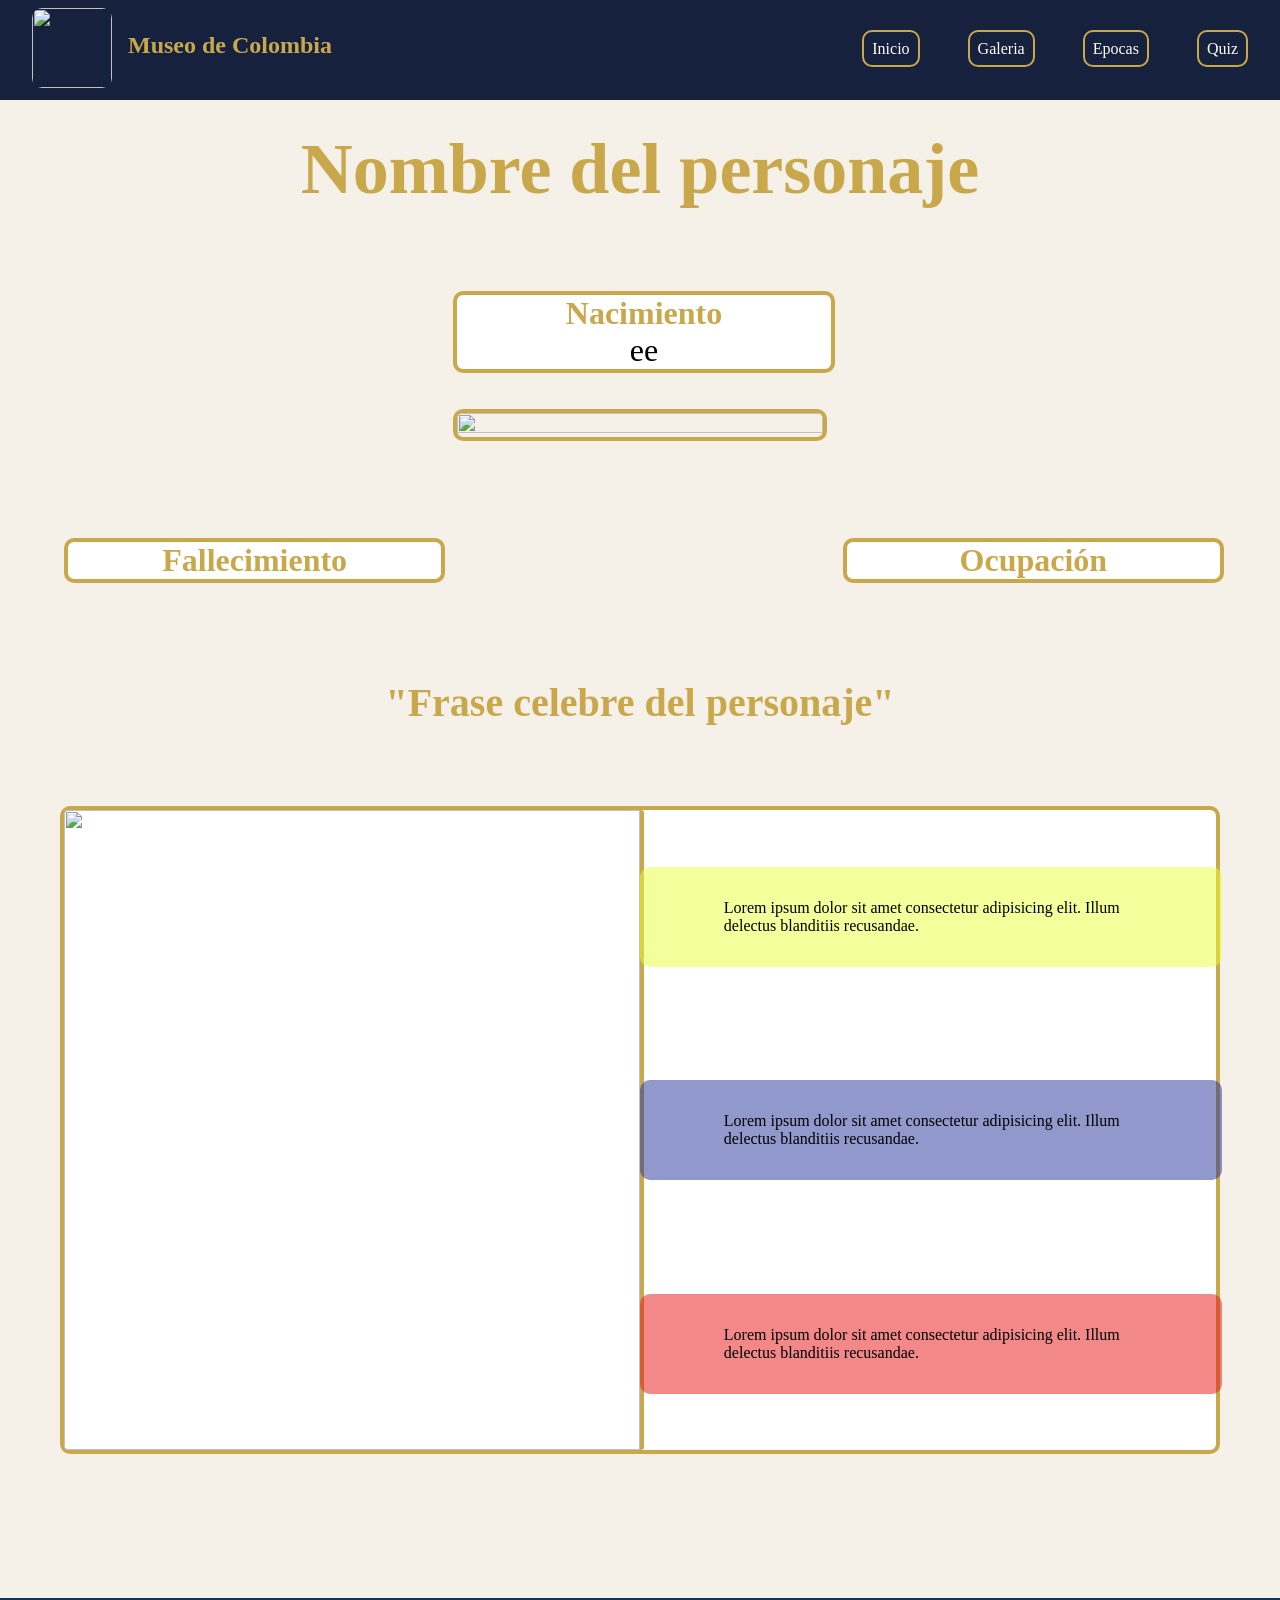
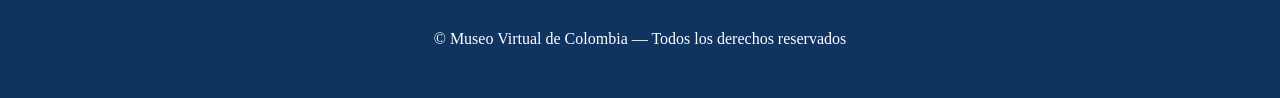
==== biografia.html @ 8ae99977 "primer commit" ====
<!DOCTYPE html>
<html lang="en">

<head>
    <meta charset="UTF-8">
    <meta name="viewport" content="width=device-width, initial-scale=1.0">
    <title>Biografia.</title>
    <link rel="stylesheet" href="css/biografia.css">
    <script src="js/biografia.js" defer></script>
    <link rel="shortcut icon" href="https://imgs.search.brave.com/pWLMWnpmy42S6aOJ22A7yi-jEMM2fvsDUJbuB9fYslI/rs:fit:860:0:0:0/g:ce/aHR0cHM6Ly9zdGF0/aWMudmVjdGVlenku/Y29tL3N5c3RlbS9y/ZXNvdXJjZXMvdGh1/bWJuYWlscy8wNTMv/NjQ2LzUxOS9zbWFs/bC9pbml0aWFsLWxl/dHRlci1tLWZvci1t/dXNldW0tbW9udW1l/bnQtb2xkLWJ1aWxk/aW5nLWFyY2hpdGVj/dHVyZS1sb2dvLWRl/c2lnbi12ZWN0b3Iu/anBn" type="image/x-icon">
</head>

<body>

    <header>
        <nav>
            <div class="logo">
                <img src="https://imgs.search.brave.com/pWLMWnpmy42S6aOJ22A7yi-jEMM2fvsDUJbuB9fYslI/rs:fit:860:0:0:0/g:ce/aHR0cHM6Ly9zdGF0/aWMudmVjdGVlenku/Y29tL3N5c3RlbS9y/ZXNvdXJjZXMvdGh1/bWJuYWlscy8wNTMv/NjQ2LzUxOS9zbWFs/bC9pbml0aWFsLWxl/dHRlci1tLWZvci1t/dXNldW0tbW9udW1l/bnQtb2xkLWJ1aWxk/aW5nLWFyY2hpdGVj/dHVyZS1sb2dvLWRl/c2lnbi12ZWN0b3Iu/anBn" alt="">
            </div>
            <div class="logo-text">
                <h1>Museo de Colombia</h1>
            </div>
            <ul>
                <li><a href="index.html">Inicio</a></li>
                <li><a href="galeria.html">Galeria</a></li>
                <li><a href="epocas.html">Epocas</a></li>
                <li><a href="quiz.html" class="activo">Quiz</a></li>
            </ul>
        </nav>
    </header>

    <main class="principal">
        <div class="titulo">
            <h2 id="nombre">Nombre del personaje</h2>
        </div>

        <section class="hero">
            <div class="card-hero">
                <div class="imagen-hero" id="imagen-hero1">
                    <img src="https://i.pinimg.com/736x/da/df/ae/dadfaeea8d1ddb350ba5720e20fca5d7.jpg" alt="">
                </div>
                <div class="bio-hero oculto">
                    <p>Lorem ipsum dolor sit amet consectetur adipisicing elit. Quia voluptatem tempora ipsam tenetur
                        esse saepe ab soluta cupiditate atque inventore, explicabo, aliquid sit neque alias eaque.
                        Repellendus rem dolorum veniam!</p>
                </div>
            </div>


            <div class="line" id="nacimiento">
                <p><b>Nacimiento</b><br>ee </p>
            </div>
            <div class="line" id="fallecimiento">
                <p><b>Fallecimiento</b><br> </p>
            </div>
            <div class="line" id="ocupacion">
                <p><b>Ocupación</b><br> </p>
            </div>



        </section>

        <section class="frase">
            <h3 id="frase">"Frase celebre del personaje"</h3>
        </section>
        <section class="datos">
            <div class="imagen-datos" id="foto2">
                <img src="https://i.pinimg.com/736x/da/df/ae/dadfaeea8d1ddb350ba5720e20fca5d7.jpg" alt="">
            </div>
            <div class="informacion">
                <div class="card-info" id="card-1">
                    <p>Lorem ipsum dolor sit amet consectetur adipisicing elit. Illum delectus blanditiis recusandae.
                    </p>
                </div>
                <div class="card-info" id="card-2">
                    <p>Lorem ipsum dolor sit amet consectetur adipisicing elit. Illum delectus blanditiis recusandae.
                    </p>
                </div>
                <div class="card-info" id="card-3">
                    <p>Lorem ipsum dolor sit amet consectetur adipisicing elit. Illum delectus blanditiis recusandae.
                    </p>
                </div>
        </section>
        <section class="relacionados">
            <h2>Personajes relacionados</h2>
            <div class="card">
                <img src="https://i.pinimg.com/736x/20/42/63/20426368e19dec5cb6a8260d06186394.jpg" alt="">
                <div class="info-card">
                    <p><b>Nombre:</b> </p>
                    <p><b>Epoca:</b> </p>
                    <p><b>Biografia:</b> </p>
                </div>
            </div>
        </section>
    </main>

    <footer>
        <p>&copy; Museo Virtual de Colombia — Todos los derechos reservados</p>
    </footer>

</body>

</html>
---- css/biografia.css ----
/* CONFIGURACIONES INICIALES */

* {
    padding: 0;
    margin: 0;
}

:root {
    --fondo: #F5F0E8;
    --navbar-fondo: #16213E;
    --footer-fondo: #0F3460;
    --secundario-fondo: #1A1A2E;
    --acento-color: #C9A84C;
    --s-acento-color: #8B2635;
    --contenedor-fondo: #FFFFFF;
    --hover-fondo: #EDE8DF;
    --bordes-color: #C9A84C;
}

body {
    background-color: var(--fondo);
    font-family: 'Times New Roman', Times, serif;
    display: grid;
    grid-template-rows: 6rem 1fr;
}

/* NAVBAR */

nav {
    display: flex;
    width: 100%;
    height: 100px;
    background-color: var(--navbar-fondo);
    position: fixed;
    z-index: 100;
}

nav ul {
    display: flex;
    margin-left: auto;
    margin-top: 2.5rem;
    margin-right: 2rem;
    gap: 3rem;
}

nav ul li {
    list-style: none;
    transition: 0.2s ease;
}

nav ul li:hover {
    transform: scale(1.1);
}

nav ul li a {
    text-decoration: none;
    color: var(--contenedor-fondo);
    border: var(--bordes-color) 2px solid;
    border-radius: 10px;
    padding: 0.5rem;
}

nav ul li a:hover {
    background-color: var(--acento-color);
    color: var(--secundario-fondo);
}

.logo {
    margin-left: 2rem;
    margin-top: 0.5rem;
    width: 80px;
    height: 80px;
}

.logo-text {
    margin-left: 1rem;
    color: var(--contenedor-fondo);
    margin-top: 2rem;
    color: var(--acento-color);
}

.logo img {
    width: 100%;
    height: 100%;
    border-radius: 10px;
}

/* MAIN */

.titulo {
    width: 60%;
    margin: auto;
    margin-top: 2rem;
    text-align: center;
    font-size: 3rem;
    color: var(--acento-color);
}

/* HERO */


.hero {
    width: 90%;
    margin: auto;
    margin-top: 3rem;
    display: grid;
    grid-template-columns: 1fr 1fr 1fr;
    grid-template-rows: auto auto auto;
    gap: 1rem;
}

.hero img {
    width: 100%;
    height: 100%;
    object-fit: cover;
    display: block;
}

.imagen-hero {
    grid-column: 2/3;
    grid-row: 2/3;
    position: relative;
    overflow: hidden;
    margin-top: 20px;
    border-radius: 10px;
    border: var(--acento-color) 4px solid;
}


#nacimiento {
    grid-column: 2/3;
    grid-row: 1/2;
}

#fallecimiento {
    grid-column: 1/2;
    grid-row: 2/3;
    margin-top: 40%;
}

#ocupacion {
    grid-column: 3/4;
    grid-row: 2/3;
    margin-top: 40%;
}

.line {
    width: 100%;
    height: auto;
    max-height: 9rem;
    text-align: center;
    margin-top: 2rem;
    font-size: 2rem;
    background-color: var(--contenedor-fondo);
    border: var(--bordes-color) 4px solid;
    border-radius: 10px;
    transition: 0.2s ease;
}

.line:hover {
    transform: scale(1.1) rotate(4deg);
    background-color: var(--hover-fondo);

}

.line p b {
    color: var(--acento-color);
}


.bio-hero {
    display: flex;
    justify-content: center;
    grid-row: 3/4;
    grid-column: 2/3;
    background-color: var(--contenedor-fondo);
    border: solid var(--bordes-color);
    border-top: 0px;
    width: 100%;
    height: 20rem;
    text-align: center;
    font-size: 1.5rem;
    border-radius: 10px;
    max-height: 500px;
    opacity: 1;
    overflow: hidden;
    transition: max-height 0.5s ease, opacity 0.4s ease;
}

.bio-hero.oculto {
  max-height: 0;
  opacity: 0;
}

.card-hero {
    grid-column: 2/3;
    grid-row: 2/3;
    transition: 0.2s ease;
    cursor: pointer;
}

.card-hero:hover {
    transform: scale(1.1);

}



/* FRASE DEL PERSONAJE */

.frase h3 {
    margin-top: 5rem;
    text-align: center;
    color: var(--acento-color);
    font-size: 2.5rem;
}


/* DATOS DEL PERSONAJE */

.datos {
    height: 40rem;
    width: 90%;
    margin: auto;
    margin-top: 5rem;
    display: grid;
    grid-template-columns: 1fr 1fr;
    grid-template-rows: 40rem;
    background-color: var(--contenedor-fondo);
    border: var(--bordes-color) 4px solid;
    border-radius: 10px;

}

.imagen-datos {
    width: 100%;
    height: 100%;
    border-radius: 5px;
}

.datos img {
    width: 100%;
    height: 100%;
    border-right: 4px solid var(--bordes-color);
    object-fit: cover;
    border-radius: 3px 3px 3px 3px;
}

.informacion {
    display: grid;
    grid-template-rows: 1fr 1fr 1fr;
}

.card-info {
    border-radius: 10px;
    transition: 0.3s ease;
}

.card-info:hover {
    transform: rotate(-2deg) scale(1.1);
    font-size: 1.5rem;
}

.card-info p {
    width: 80%;
    margin: auto;

}

#card-1 {
    background-color: rgba(231, 255, 54, 0.5);
    width: 90%;
    height: auto;
    margin: auto;
    transition: 0.3s ease;
    padding: 2rem;
}

#card-2 {
    background-color: rgba(34, 50, 153, 0.5);
    width: 90%;
    height: auto;
    margin: auto;
    padding: 2rem;
}

#card-3 {
    background-color: rgba(232, 19, 19, 0.5);
    width: 90%;
    height: auto;
    margin: auto;
    padding: 2rem;
}


/* PERSONAJES RELACIONADOS */
.relacionados {
    margin-top: 2rem;
    display: grid;
    grid-template-columns: repeat(auto, 1fr);
    grid-template-rows: 5rem auto;
}

.relacionados h2 {
    margin-bottom: 2rem;
    grid-row: 1;
    grid-column: 1/4;
    text-align: center;
    color: var(--acento-color);
    font-size: 2.5rem;
    width: 100%;
}

.card {
    background-color: var(--contenedor-fondo);
    width: 60%;
    height: 35rem;
    margin: auto;
    margin-top: 4rem;
    border: var(--bordes-color) 4px solid;
    border-radius: 10px;
    transition: 0.2s ease;
    cursor: pointer;
}

.card img {
    width: 100%;
    height: 50%;
    object-fit: cover;
    border-bottom: var(--bordes-color) 5px solid;

}

.info-card {
    display: flex;
    flex-direction: column;
    gap: 50px;
    margin-left: 10px;
    margin-top: 30px;
}

.info-card p b {
    font-size: 1.2rem;
}

.card:hover {
    transform: scale(1.1);
    background-color: var(--hover-fondo);
}

/* FOOTER */

footer {
    width: 100%;
    height: 100px;
    background-color: var(--footer-fondo);
    text-align: center;
    color: var(--contenedor-fondo);
    margin-top: 2rem;
}

footer p {
    margin-top: 2rem;
}


/* ===== RESPONSIVE ===== */

@media (max-width: 768px) {

    body {
        grid-template-rows: auto;
    }

    nav {
        flex-wrap: wrap;
        height: auto;
        padding: 0.8rem;
        gap: 0.5rem;
    }

    .logo {
        width: 55px;
        height: 55px;
        margin: 0;
    }

    .logo-text {
        margin: 0.3rem 0 0 0.5rem;
    }

    .logo-text h1 {
        font-size: 1rem;
    }

    nav ul {
        margin: 0.5rem auto;
        gap: 1rem;
        justify-content: center;
        flex-wrap: wrap;
    }

    .principal {
        margin-top: 7rem;
    }

    .titulo {
        width: 90%;
        font-size: 1.5rem;
    }

    /* Hero: pasa de grid 3 columnas a 1 columna */
    .hero {
        width: 95%;
        grid-template-columns: 1fr;
        grid-template-rows: auto;
        gap: 1rem;
    }

    .imagen-hero {
        grid-column: 1;
        grid-row: auto;
    }

    .card-hero {
        grid-column: 1;
        grid-row: auto;
    }

    .bio-hero {
        height: auto;
        font-size: 1rem;
    }

    #nacimiento, #fallecimiento, #ocupacion {
        grid-column: 1;
        grid-row: auto;
        margin-top: 0;
        font-size: 1.2rem;
    }

    .line {
        font-size: 1.2rem;
    }

    .frase h3 {
        font-size: 1.4rem;
        margin-top: 2rem;
        padding: 0 1rem;
    }

    /* Datos: pasa de 2 columnas a 1 */
    .datos {
        grid-template-columns: 1fr;
        grid-template-rows: 20rem auto;
        height: auto;
        width: 95%;
    }

    .datos img {
        border-right: none;
        border-bottom: 4px solid var(--bordes-color);
    }

    .informacion {
        grid-template-rows: auto;
        gap: 1rem;
        padding: 1rem 0;
    }

    #card-1, #card-2, #card-3 {
        width: 90%;
    }

    .relacionados {
        margin-top: 2rem;
    }

    .relacionados h2 {
        font-size: 1.6rem;
    }

    .card {
        width: 85%;
        height: auto;
        min-height: 25rem;
        margin-top: 1.5rem;
    }

    footer {
        height: auto;
        padding: 1.5rem 1rem;
    }

    footer p {
        margin-top: 0;
    }
}
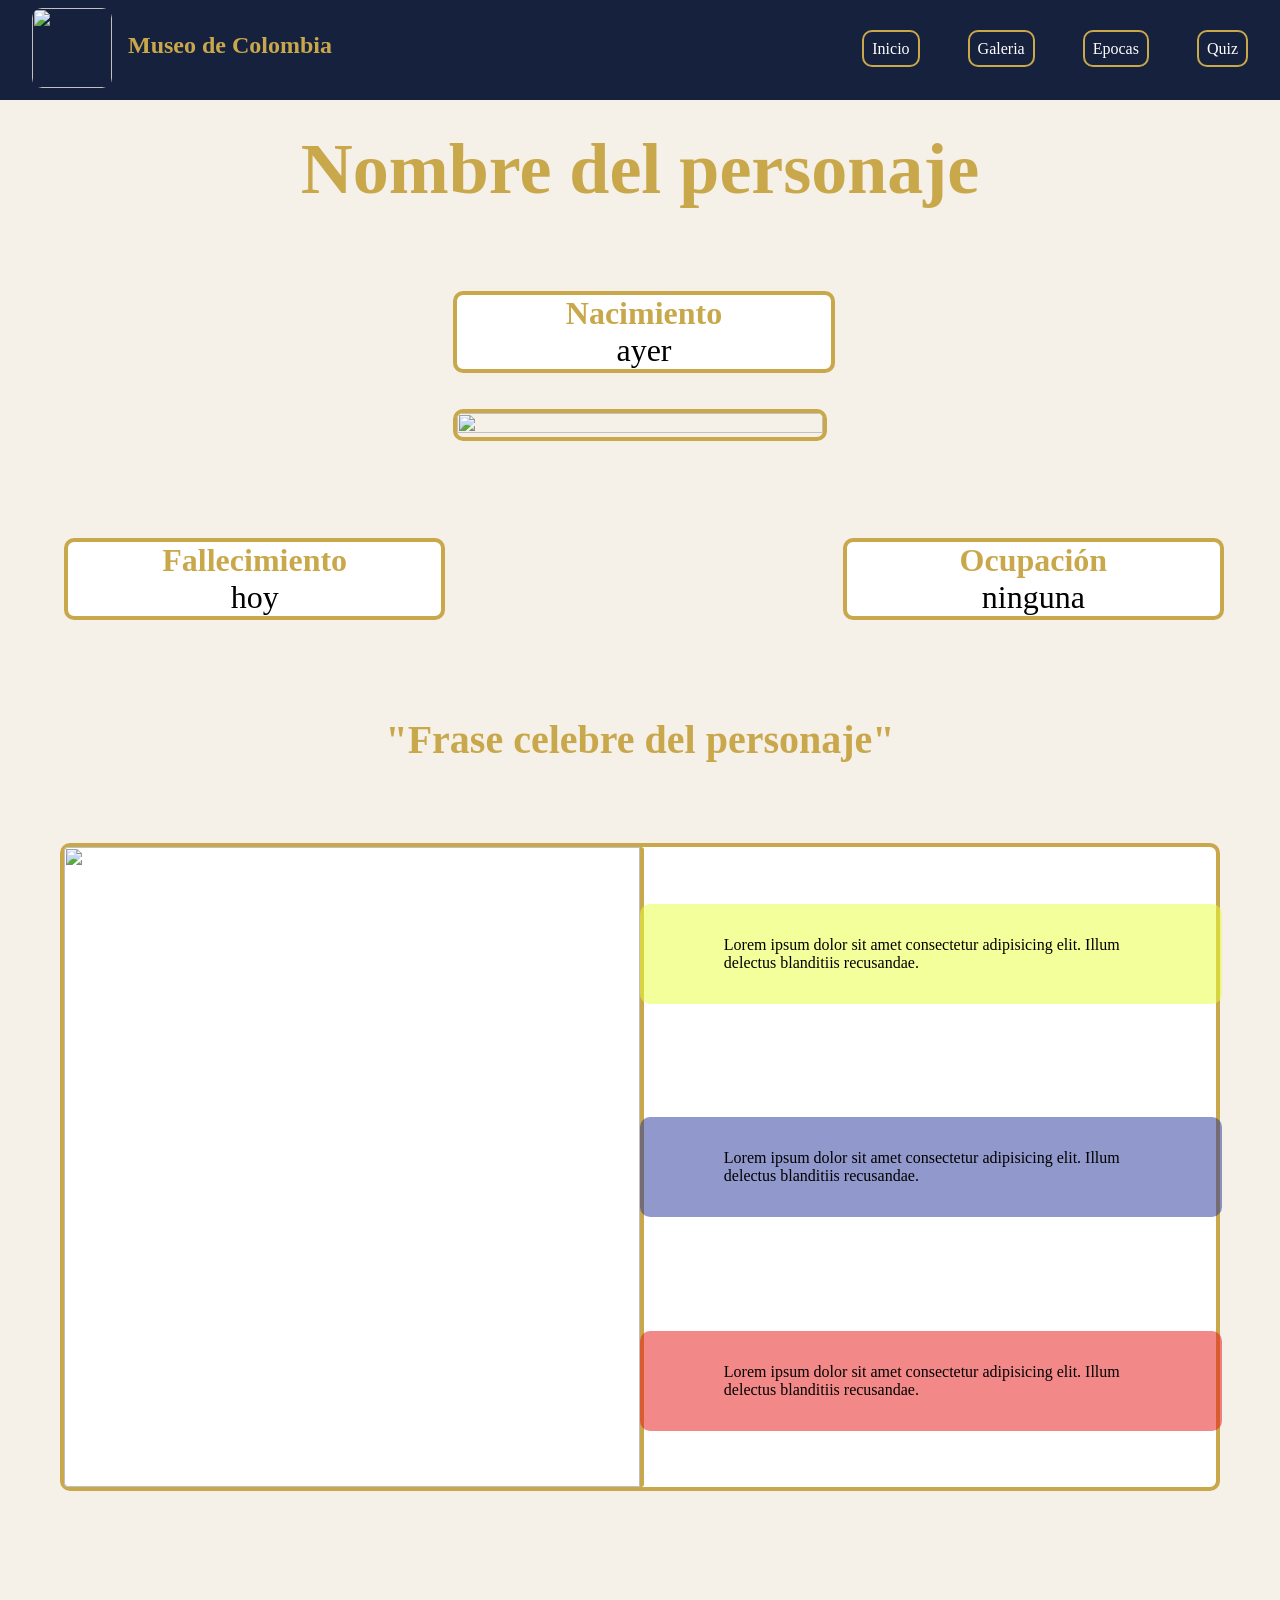
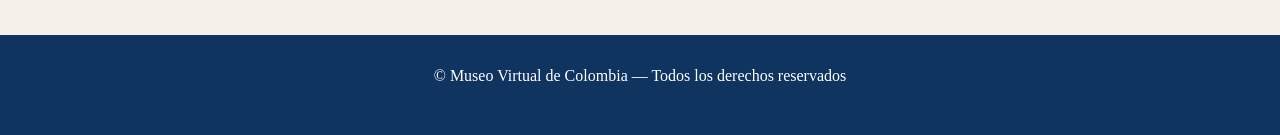
==== commit bcfdff62: "Modifique el archivo html" ====
--- a/biografia.html
+++ b/biografia.html
@@ -48,13 +48,13 @@
 
 
             <div class="line" id="nacimiento">
-                <p><b>Nacimiento</b><br>ee </p>
+                <p><b>Nacimiento</b><br>ayer </p>
             </div>
             <div class="line" id="fallecimiento">
-                <p><b>Fallecimiento</b><br> </p>
+                <p><b>Fallecimiento</b><br> hoy </p>
             </div>
             <div class="line" id="ocupacion">
-                <p><b>Ocupación</b><br> </p>
+                <p><b>Ocupación</b><br> ninguna </p>
             </div>
 
 
